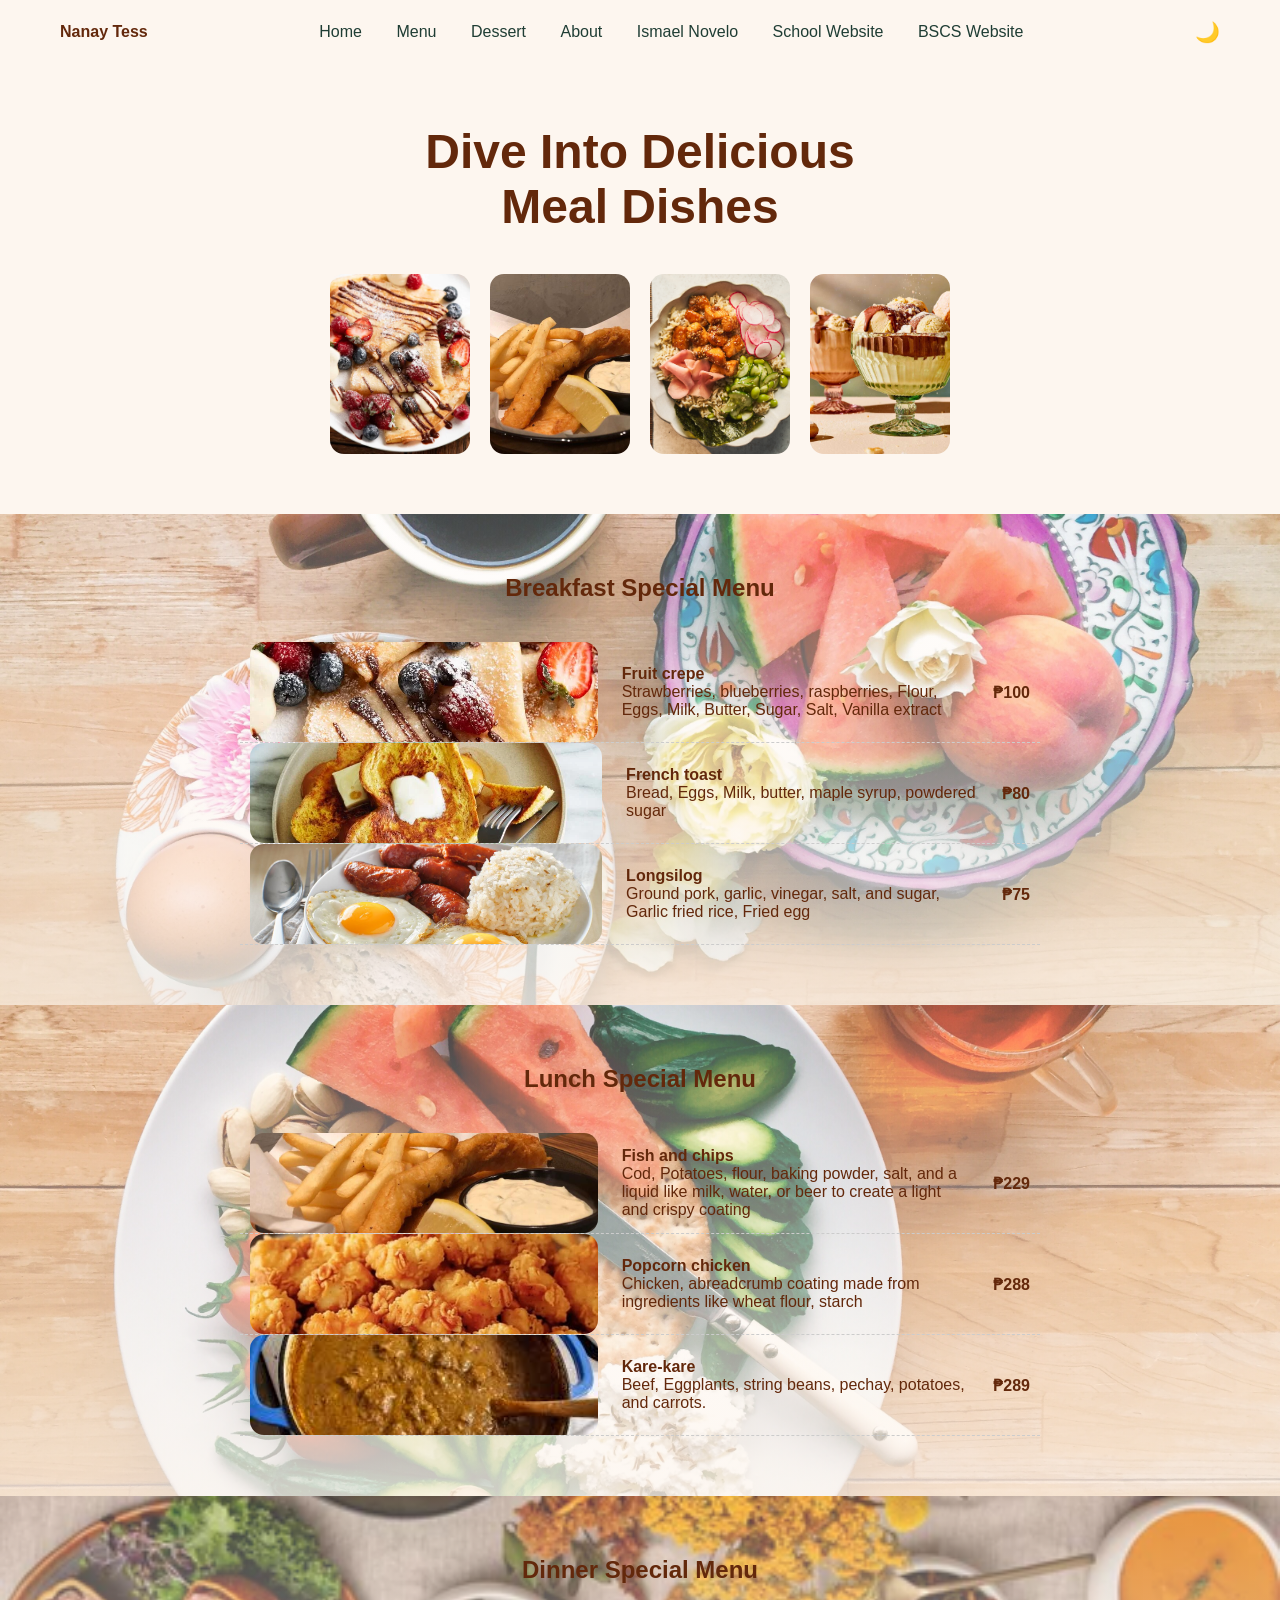
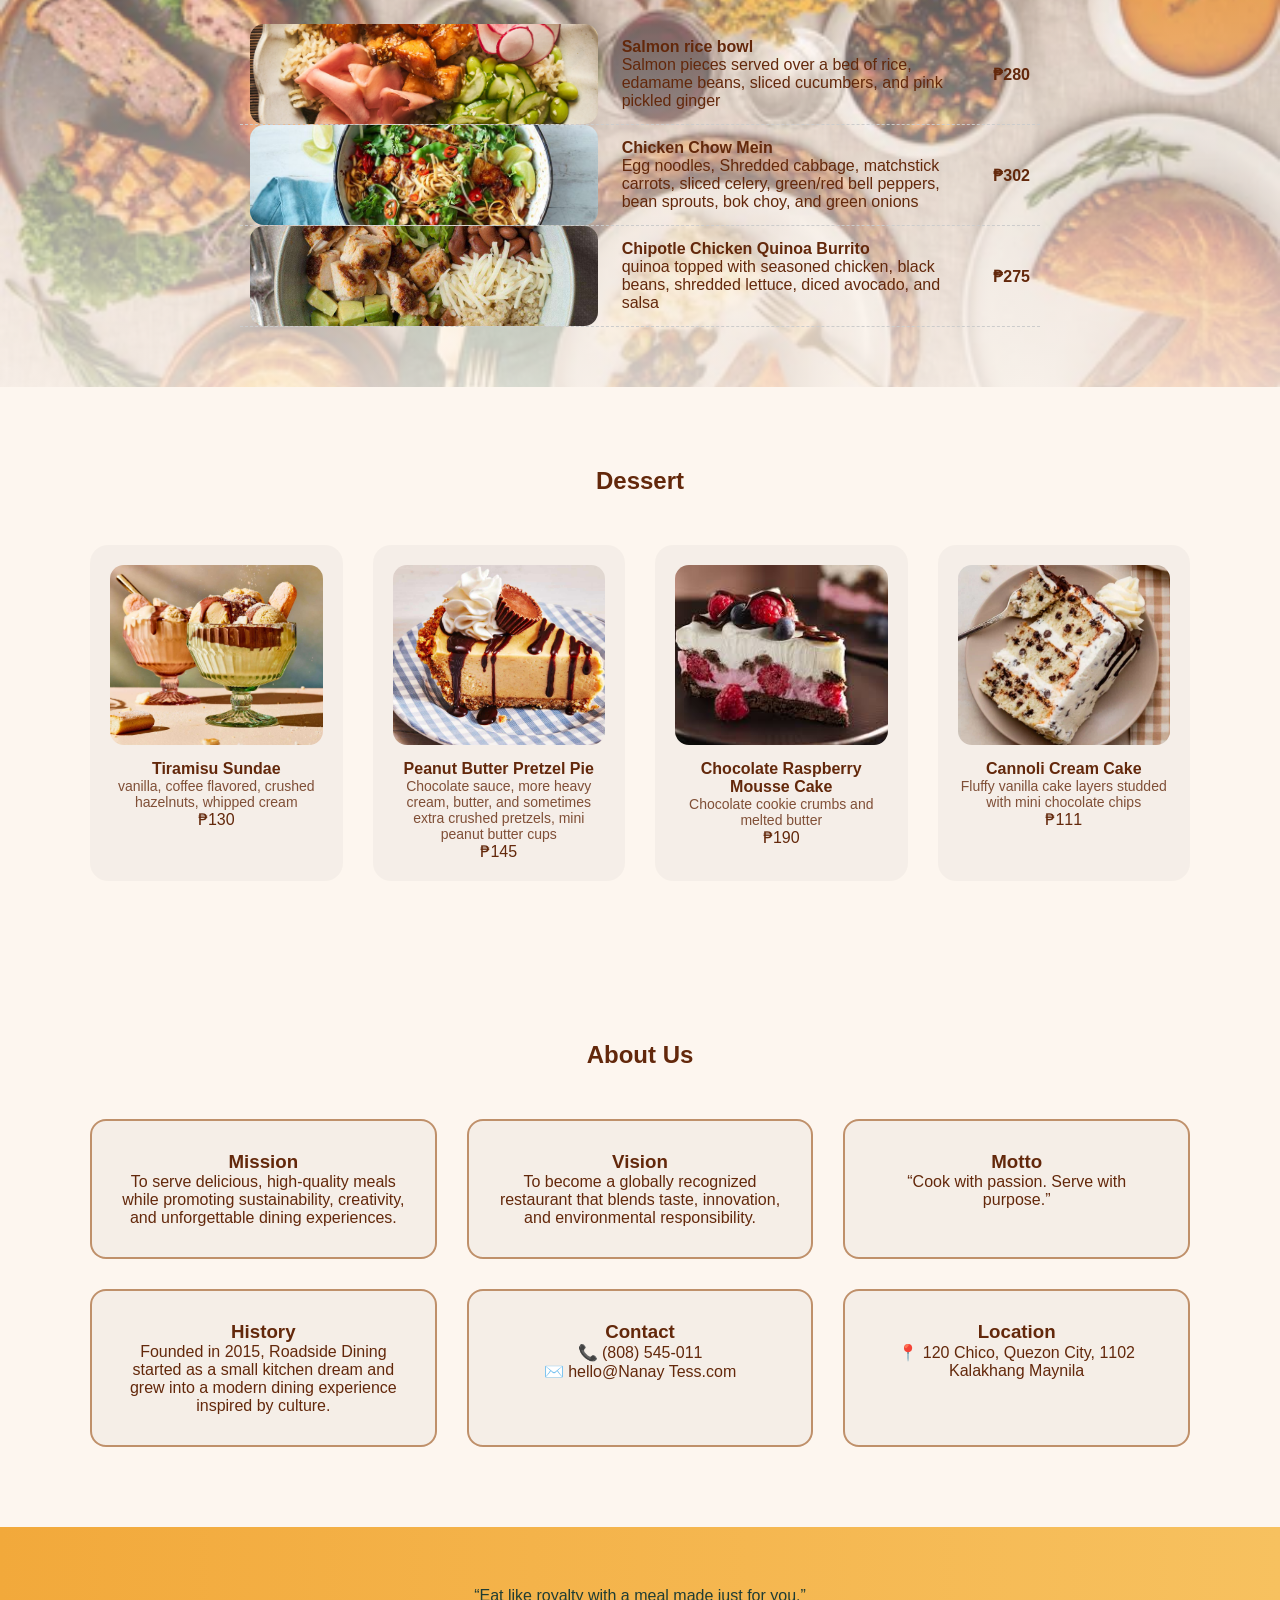
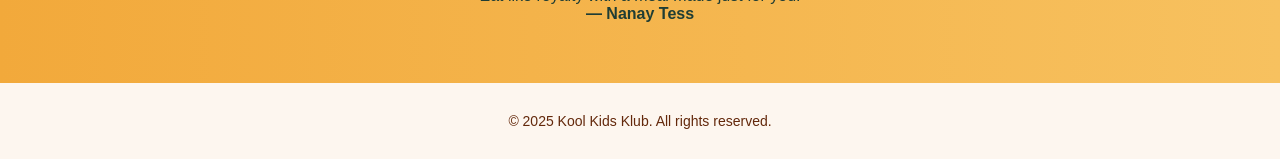
==== company/index3.html @ 1e063c09 "Add files via upload" ====
<!DOCTYPE html>
<html lang="en">
<head>
  <meta charset="UTF-8" />
  <meta name="viewport" content="width=device-width, initial-scale=1.0" />
  <title>Restaurant Website</title>
  <link rel="stylesheet" href="style3.css" />
</head>
<body>

<header class="navbar">
  <div class="logo"><strong>Nanay Tess</strong></div>
  <nav>
    <a href="#home">Home</a>
    <a href="#menu">Menu</a>
    <a href="#dessertBtn">Dessert</a>
    <a href="#aboutBtn">About</a>
    <a href="../personal/index.html" class="folder-link"><label>Ismael Novelo</label></a>
    <a href="../School/index1.html" class="folder-link"><label>School Website</label></a>
    <a href="../bscs/index2.html" class="folder-link"><label>BSCS Website</label></a>
  </nav>
  <!-- Dark Mode Toggle Button -->
  <button id="darkToggle" class="dark-btn">🌙</button>
</header>

<section class="hero" id="home">
  <h1>Dive Into Delicious<br />Meal Dishes</h1>
  <div class="image-row">
    <div class="img-box"><img src="breakfast1.webp" alt="Featured Dish" /></div>
    <div class="img-box"><img src="launch1.jpg" alt="Featured Dish" /></div>
    <div class="img-box"><img src="dinner1.jpg" alt="Featured Dish" /></div>
    <div class="img-box"><img src="dessert1.jpg" alt="Featured Dish" /></div>
  </div>
</section>

<!-- Menu Sections -->
<section class="menu breakfast" id="menu">
  <h2>Breakfast Special Menu</h2>
  <div class="menu-list">
    <div class="menu-item">
      <div class="img-box small"><img src="breakfast1.webp" alt="breakfast1" /></div>
      <div>
        <h4>Fruit crepe</h4>
        <p>Strawberries, blueberries, raspberries, Flour, Eggs, Milk, Butter, Sugar, Salt, Vanilla extract</p>
      </div>
      <span>₱100</span>
    </div>
    <div class="menu-item">
      <div class="img-box small"><img src="breakfast2.webp" alt="breakfast2" /></div>
      <div>
        <h4>French toast</h4>
        <p>Bread, Eggs, Milk, butter, maple syrup, powdered sugar</p>
      </div>
      <span>₱80</span>
    </div>
    <div class="menu-item">
      <div class="img-box small"><img src="breackfast3.jpg" alt="breakfast3" /></div>
      <div>
        <h4>Longsilog</h4>
        <p>Ground pork, garlic, vinegar, salt, and sugar, Garlic fried rice, Fried egg</p>
      </div>
      <span>₱75</span>
    </div>
  </div>
</section>

<section class="menu lunch" id="menu">
  <h2>Lunch Special Menu</h2>
  <div class="menu-list">
    <div class="menu-item">
      <div class="img-box small"><img src="launch1.jpg" alt="launch1" /></div>
      <div>
        <h4>Fish and chips</h4>
        <p>Cod, Potatoes, flour, baking powder, salt, and a liquid like milk, water, or beer to create a light and crispy coating</p>
      </div>
      <span>₱229</span>
    </div>
    <div class="menu-item">
      <div class="img-box small"><img src="launch2.jpg" alt="launch2" /></div>
      <div>
        <h4>Popcorn chicken</h4>
        <p>Chicken, abreadcrumb coating made from ingredients like wheat flour, starch</p>
      </div>
      <span>₱288</span>
    </div>
    <div class="menu-item">
      <div class="img-box small"><img src="launch3.jpg" alt="launch3" /></div>
      <div>
        <h4>Kare-kare</h4>
        <p>Beef, Eggplants, string beans, pechay, potatoes, and carrots.</p>
      </div>
      <span>₱289</span>
    </div>
  </div>
</section>

<section class="menu dinner" id="menu">
  <h2>Dinner Special Menu</h2>
  <div class="menu-list">
    <div class="menu-item">
      <div class="img-box small"><img src="dinner1.jpg" alt="dinner1" /></div>
      <div>
        <h4>Salmon rice bowl</h4>
        <p>Salmon pieces served over a bed of rice, edamame beans, sliced cucumbers, and pink pickled ginger</p>
      </div>
      <span>₱280</span>
    </div>
    <div class="menu-item">
      <div class="img-box small"><img src="dinner2.jpg" alt="dinner2" /></div>
      <div>
        <h4>Chicken Chow Mein</h4>
        <p>Egg noodles, Shredded cabbage, matchstick carrots, sliced celery, green/red bell peppers, bean sprouts, bok choy, and green onions</p>
      </div>
      <span>₱302</span>
    </div>
    <div class="menu-item">
      <div class="img-box small"><img src="dinner3.jpg" alt="dinner3" /></div>
      <div>
        <h4>Chipotle Chicken Quinoa Burrito</h4>
        <p>quinoa topped with seasoned chicken, black beans, shredded lettuce, diced avocado, and salsa</p>
      </div>
      <span>₱275</span>
    </div>
  </div>
</section>

<section class="dessert" id="dessertBtn">
  <h2>Dessert</h2>
  <div class="dessert-grid">
    <div class="dessert-card">
      <div class="dessert-img"><img src="dessert1.jpg" alt="Chocolate Cake" /></div>
      <h4>Tiramisu Sundae</h4>
      <p>vanilla, coffee flavored, crushed hazelnuts, whipped cream</p>
      <span> ₱130</span>
    </div>
    <div class="dessert-card">
      <div class="dessert-img"><img src="dessert2.jpg" alt="Strawberry Crepe" /></div>
      <h4>Peanut Butter Pretzel Pie</h4>
      <p>Chocolate sauce, more heavy cream, butter, and sometimes extra crushed pretzels, mini peanut butter cups</p>
      <span>₱145</span>
    </div>
    <div class="dessert-card">
      <div class="dessert-img"><img src="dessert3.jpg" alt="Cheesecake" /></div>
      <h4>Chocolate Raspberry Mousse Cake</h4>
      <p>Chocolate cookie crumbs and melted butter</p>
      <span>₱190</span>
    </div>
    <div class="dessert-card">
      <div class="dessert-img"><img src="dessert4.webp" alt="Ice Cream" /></div>
      <h4>Cannoli Cream Cake</h4>
      <p>Fluffy vanilla cake layers studded with mini chocolate chips</p>
      <span>₱111</span>
    </div>
  </div>
</section>

<section class="about" id="aboutBtn">
  <h2>About Us</h2>
  <div class="about-grid">
    <div class="about-card">
      <h3>Mission</h3>
      <p>To serve delicious, high-quality meals while promoting sustainability, creativity, and unforgettable dining experiences.</p>
    </div>
    <div class="about-card">
      <h3>Vision</h3>
      <p>To become a globally recognized restaurant that blends taste, innovation, and environmental responsibility.</p>
    </div>
    <div class="about-card">
      <h3>Motto</h3>
      <p>“Cook with passion. Serve with purpose.”</p>
    </div>
    <div class="about-card">
      <h3>History</h3>
      <p>Founded in 2015, Roadside Dining started as a small kitchen dream and grew into a modern dining experience inspired by culture.</p>
    </div>
    <div class="about-card">
      <h3>Contact</h3>
      <p>📞 (808) 545-011<br />✉️ hello@Nanay Tess.com</p>
    </div>
    <div class="about-card">
      <h3>Location</h3>
      <p>📍 120 Chico, Quezon City, 1102 Kalakhang Maynila</p>
    </div>
  </div>
</section>

<section class="testimonial">
  <p>“Eat like royalty with a meal made just for you.”</p>
  <strong>— Nanay Tess</strong>
</section>

<footer class="footer">
  <p>© 2025 Kool Kids Klub. All rights reserved.</p>
</footer>

<script src="script3.js"></script>
</body>
</html>
---- company/style3.css ----
* {
  margin: 0;
  padding: 0;
  box-sizing: border-box;
  font-family: Arial, sans-serif;
}

body {
  background: #fdf6ef;
  color: #63280b;
}

.navbar {
  display: flex;
  justify-content: space-between;
  align-items: center;
  padding: 20px 60px;
}

.navbar nav a {
  margin: 0 15px;
  text-decoration: none;
  color: #1f3d34;
}

.phone {
  border: 1px solid #1f3d34;
  background: none;
  padding: 8px 16px;
  border-radius: 20px;
}

.hero {
  text-align: center;
  padding: 60px;
}

.hero h1 {
  font-size: 48px;
  margin-bottom: 40px;
}

.image-row {
  display: flex;
  gap: 20px;
  justify-content: center;
}

.img-box {
  width: 140px;
  height: 180px;
  background: black url("image.jpg") center/cover no-repeat;
  border-radius: 14px;
}

.img-box.small {
  width: 100px;
  height: 100px;
}

.menu {
  padding: 60px;
}

.menu h2 {
  text-align: center;
  margin-bottom: 40px;
}

.menu-list {
  max-width: 800px;
  margin: auto;
}

.menu-item {
  display: flex;
  align-items: center;
  gap: 20px;
  padding: 16px 0;
  border-bottom: 1px dashed #ccc;
}

.menu-item span {
  margin-left: auto;
  font-weight: bold;
}

.cta {
  display: block;
  margin: 40px auto 0;
  padding: 12px 24px;
  border-radius: 25px;
  border: none;
  background: #1f7a64;
  color: white;
  cursor: pointer;
}

.culture {
  padding: 60px;
  text-align: center;
}

.testimonial {
  background: linear-gradient(to right, #f2a93b, #f7c15f);
  padding: 60px;
  text-align: center;
  color: #1f3d34;
}

.footer {
  padding: 30px;
  text-align: center;
  font-size: 14px;
}
/* ===== Scroll Animation ===== */
.hidden {
  opacity: 0;
  transform: translateY(60px);
  transition: all 0.8s ease;
}

.show {
  opacity: 1;
  transform: translateY(0);
}

/* ===== Image Hover ===== */
.img-box {
  transition: transform 0.4s ease, box-shadow 0.4s ease;
}

.img-box:hover {
  transform: translateY(-10px) scale(1.05);
  box-shadow: 0 20px 40px rgba(0,0,0,0.4);
}

/* ===== Menu Item Hover ===== */
.menu-item {
  transition: background 0.3s ease, transform 0.3s ease;
}

.menu-item:hover {
  background: rgba(0,0,0,0.05);
  transform: translateX(6px);
}

/* ===== Button Hover ===== */
.cta {
  transition: background 0.3s ease, transform 0.3s ease;
}

.cta:hover {
  background: #145c4a;
  transform: scale(1.05);
}
/* Dark toggle button base styling */
.dark-btn {
  border: none;
  background: none;
  font-size: 20px;
  cursor: pointer;
  outline: none;
}

/* Styles applied when the 'dark' class is on the body */
body.dark {
  background: #0f172a;
  color: #e5e7eb;
}

.dark .navbar,
.dark .menu,
.dark .culture {
  background: #020617;
}

.dark a {
  color: #e5e7eb;
}

.dark .menu-item {
  border-color: #334155;
}

.dark .testimonial {
  background: linear-gradient(to right, #1e293b, #020617);
  color: #e5e7eb;
}

.dark .img-box {
  box-shadow: none;
}

/* ===== ABOUT SECTION ===== */

.about {
  padding: 80px 60px;
  text-align: center;
}

.about h2 {
  margin-bottom: 50px;
}

.about-grid {
  display: grid;
  grid-template-columns: repeat(auto-fit, minmax(260px, 1fr));
  gap: 30px;
  max-width: 1100px;
  margin: auto;
}

.about-card {
  padding: 30px;
  border-radius: 16px;
  background: rgba(0,0,0,0.03);
  transition: transform 0.4s ease, box-shadow 0.4s ease;
  border: 2px solid rgba(146, 66, 1, 0.54);
}

.about-card:hover {
  transform: translateY(-10px);
  box-shadow: 0 20px 40px rgba(0,0,0,0.15);
}

/* ===== NEON MODE SUPPORT ===== */
.dark .about-card {
  background: rgba(0,0,0,0.4);
  border: 1px solid var(--neon-blue);
  box-shadow: 0 0 20px rgba(0,247,255,0.2);
}

.dark .about-card h3 {
  color: var(--neon-pink);
  text-shadow: 0 0 10px var(--neon-pink);
}
/* ===== FORCE WHITE NAV TEXT IN DARK MODE ===== */
.dark .navbar nav a {
  color: #ffffff;
  text-shadow: 0 0 8px rgba(255,255,255,0.8);
}

.dark .navbar nav a:hover {
  color: #ffffff;
  text-shadow:
    0 0 10px #ffffff,
    0 0 20px var(--neon-blue);
}

/* Active link (clicked) */
.dark .navbar nav a.active {
  color: #ffffff;
  text-shadow:
    0 0 12px #ffffff,
    0 0 25px var(--neon-pink);
}
.menu .menu-item {
  max-width: 800px;
  margin: 0 auto;
  padding: 0 10px;
}
.menu-item {
  margin-bottom: 20px;
}
/* ===== MENU BACKGROUND IMAGE SLOT ===== */
.menu {
  position: relative;
  background:
    linear-gradient(
      rgba(253, 246, 239, 0.255),
      rgba(253, 246, 239, 0.823)
    ),
    url("background1.webp") center / cover no-repeat;
}
.dark .menu {
  background:
    linear-gradient(
      rgba(0,0,0,0.85),
      rgba(0,0,0,0.85)
    ),
    url("background2.webp") center / cover no-repeat;
}
.img-box {
  overflow: hidden;
}

.img-box img {
  width: 100%;
  height: 100%;
  object-fit: cover;
  display: block;
}
/* ===== DESSERT SECTION ===== */

.dessert {
  padding: 80px 60px;
  text-align: center;
}

.dessert h2 {
  margin-bottom: 50px;
}

/* Grid */
.dessert-grid {
  display: grid;
  grid-template-columns: repeat(auto-fit, minmax(220px, 1fr));
  gap: 30px;
  max-width: 1100px;
  margin: auto;
}

/* Card */
.dessert-card {
  background: rgba(0,0,0,0.03);
  padding: 20px;
  border-radius: 18px;
  transition: transform 0.4s ease, box-shadow 0.4s ease;
}

.dessert-card:hover {
  transform: translateY(-12px) scale(1.03);
  box-shadow: 0 25px 50px rgba(0,0,0,0.25);
}

/* Image */
.dessert-img {
  width: 100%;
  height: 180px;
  overflow: hidden;
  border-radius: 14px;
  margin-bottom: 15px;
}

.dessert-img img {
  width: 100%;
  height: 100%;
  object-fit: cover;
  transition: transform 0.5s ease;
}

/* Image zoom on hover */
.dessert-card:hover img {
  transform: scale(1.1);
}

/* Text */
.dessert-card h4 {
  margin-top: 10px;
}

.dessert-card p {
  font-size: 14px;
  opacity: 0.8;
}

/* ===== NEON DARK MODE ===== */
.dark .dessert-card {
  background: rgba(0,0,0,0.4);
  border: 1px solid var(--neon-pink);
  box-shadow: 0 0 20px rgba(255,43,220,0.25);
}

.dark .dessert-card h4 {
  color: var(--neon-green);
  text-shadow: 0 0 10px var(--neon-green);
}

.dark .dessert-card p {
  color: #e5e7eb;
}
/* Breakfast background */
.menu.breakfast {
  background:
    linear-gradient(
      rgba(253, 246, 239, 0.25),
      rgba(253, 246, 239, 0.82)
    ),
    url("background1.webp") center / cover no-repeat;
}

/* Lunch background */
.menu.lunch {
  background:
    linear-gradient(
      rgba(253, 246, 239, 0.25),
      rgba(253, 246, 239, 0.82)
    ),
    url("background3.jpg") center / cover no-repeat;
}

/* Dinner background */
.menu.dinner {
  background:
    linear-gradient(
      rgba(253, 246, 239, 0.25),
      rgba(253, 246, 239, 0.82)
    ),
    url("background5.webp") center / cover no-repeat;
} 
.dark .menu.breakfast {
  background:
    linear-gradient(
      rgba(0, 0, 0, 0.75),
      rgba(0, 0, 0, 0.85)
    ),
    url("background2.webp") center / cover no-repeat;
}

.dark .menu.lunch {
  background:
    linear-gradient(
      rgba(0, 0, 0, 0.75),
      rgba(0, 0, 0, 0.85)
    ),
    url("background4.jpeg") center / cover no-repeat;
}

.dark .menu.dinner {
  background:
    linear-gradient(
      rgba(0, 0, 0, 0.75),
      rgba(0, 0, 0, 0.85)
    ),
    url("background6.webp") center / cover no-repeat;
}
.menu-item {
  display: flex;
  align-items: center;
  gap: 24px;
}
.menu-item .img-box.small {
  flex-shrink: 0;   /* ⬅️ IMPORTANT: prevents shrinking/pushing */
}
.menu-item > div {
  flex: 1;          /* text takes remaining space */
}
.menu-item span {
  white-space: nowrap;
}
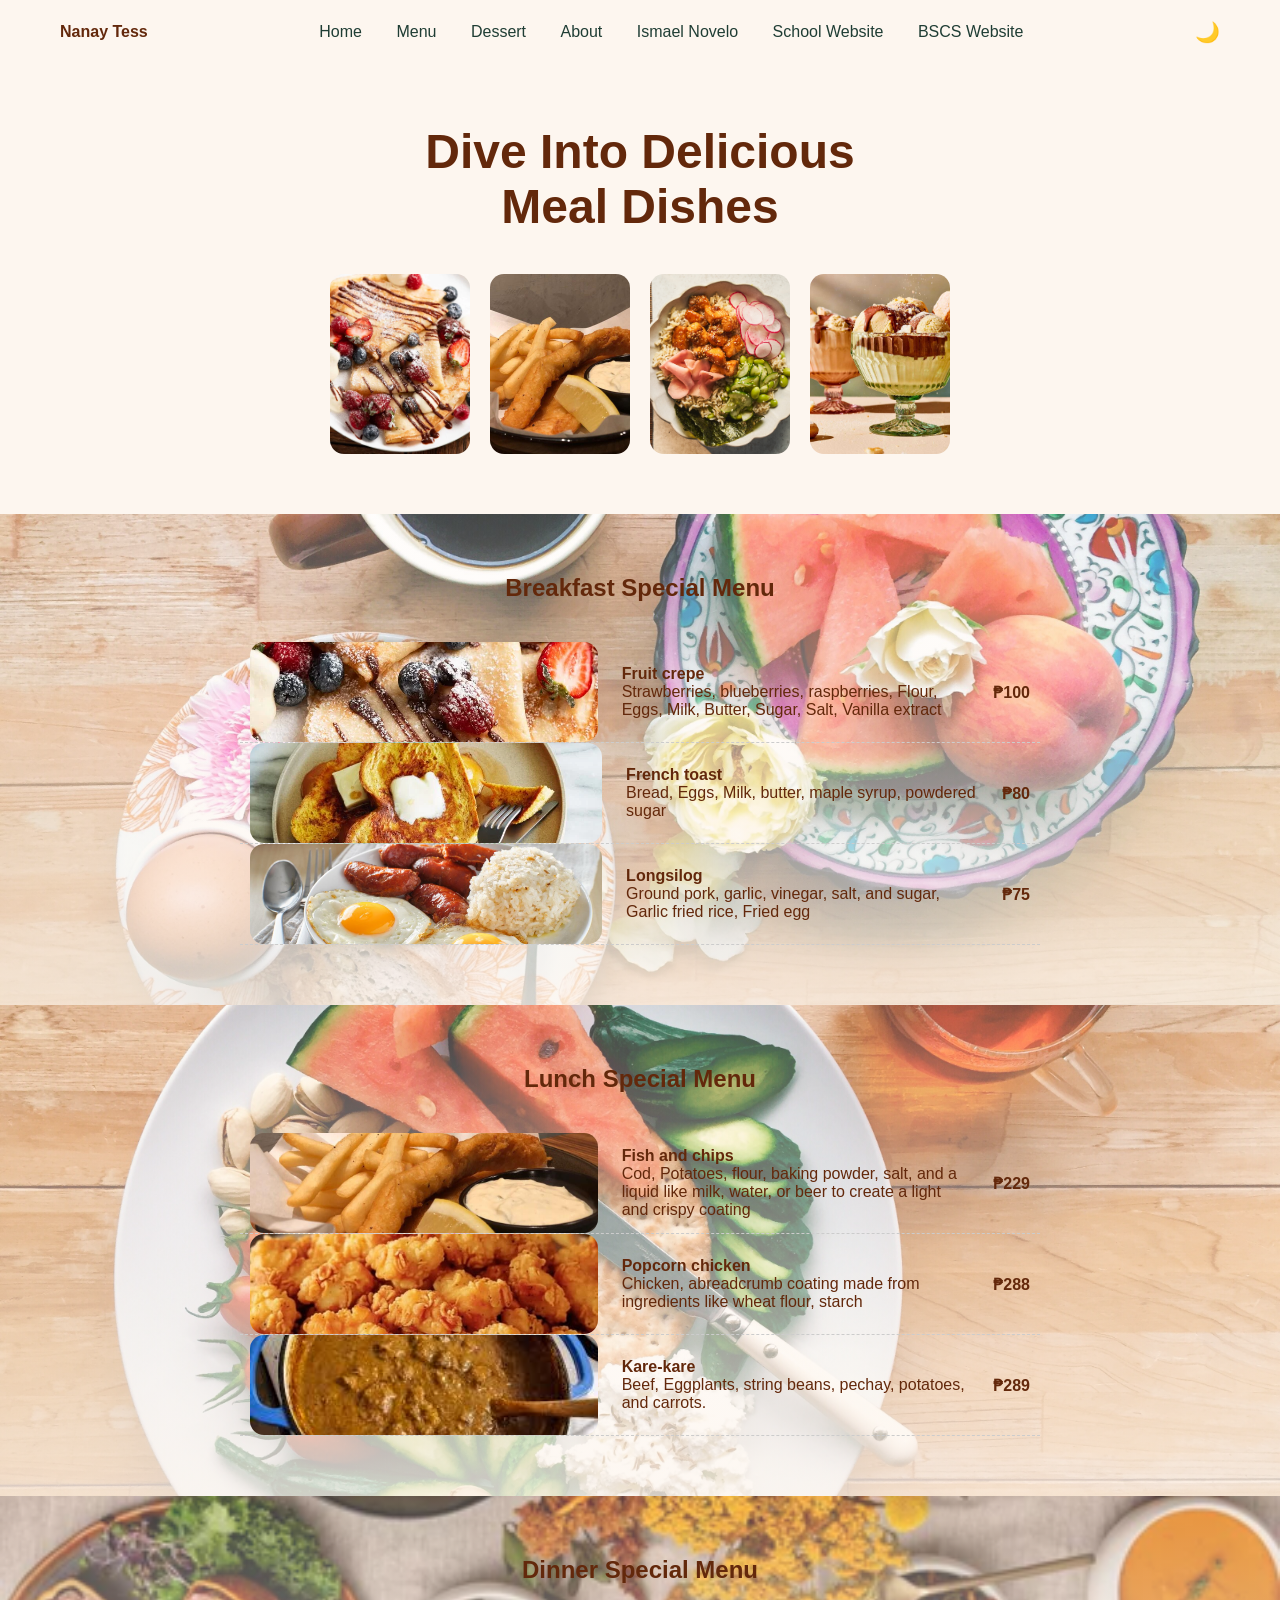
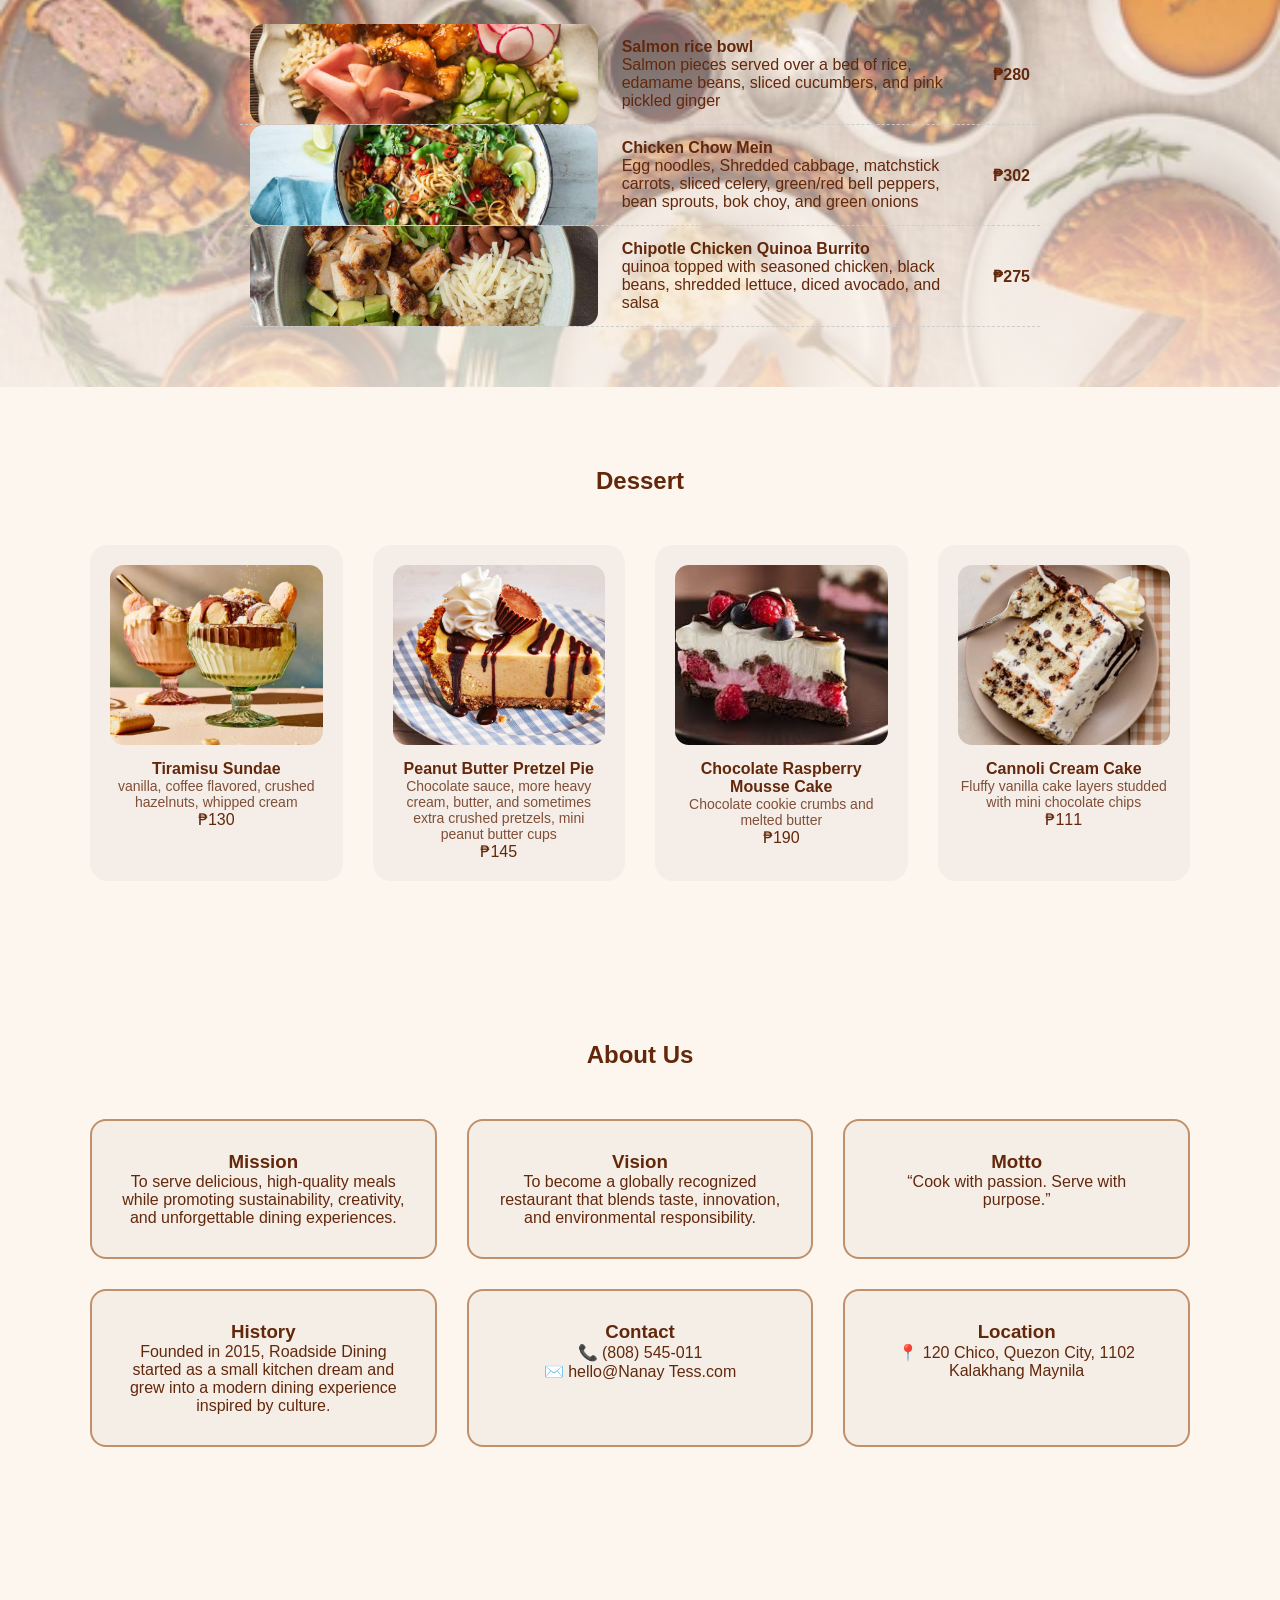
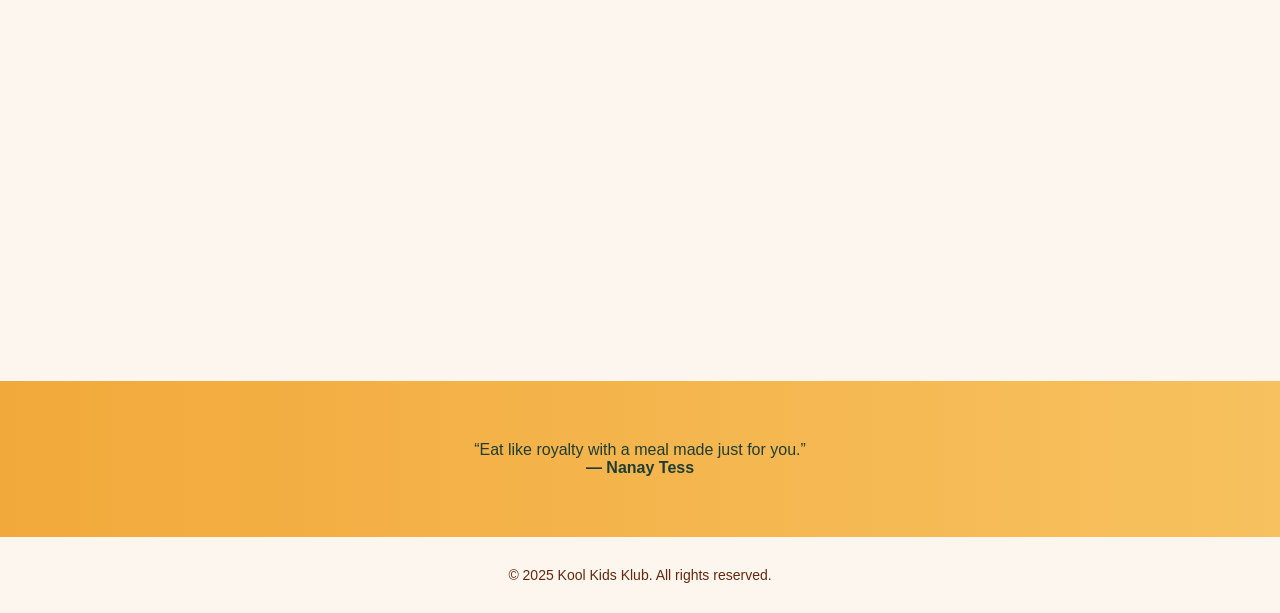
==== commit 109a9887: "Fix HTML structure and update content" ====
--- a/company/index3.html
+++ b/company/index3.html
@@ -177,10 +177,13 @@
       <h3>Contact</h3>
       <p>📞 (808) 545-011<br />✉️ hello@Nanay Tess.com</p>
     </div>
-    <div class="about-card">
+    <div class="about-card" href="https://maps.app.goo.gl/QPb49pZXCd7NJxXX8" action="_blank">
       <h3>Location</h3>
       <p>📍 120 Chico, Quezon City, 1102 Kalakhang Maynila</p>
     </div>
+  </div>
+  <div>
+    <iframe src="https://www.google.com/maps/embed?pb=!1m18!1m12!1m3!1d3860.3908040258857!2d121.059041774539!3d14.633743785856513!2m3!1f0!2f0!3f0!3m2!1i1024!2i768!4f13.1!3m3!1m2!1s0x3397b799679b1c27%3A0x479d42f8d88eb206!2s120%20Chico%2C%20Quezon%20City%2C%201102%20Kalakhang%20Maynila!5e0!3m2!1sen!2sph!4v1776058254336!5m2!1sen!2sph" width="600" height="450" style="border:0;" allowfullscreen="" loading="lazy" referrerpolicy="no-referrer-when-downgrade"></iframe>
   </div>
 </section>
 
@@ -195,4 +198,4 @@
 
 <script src="script3.js"></script>
 </body>
-</html>+</html>
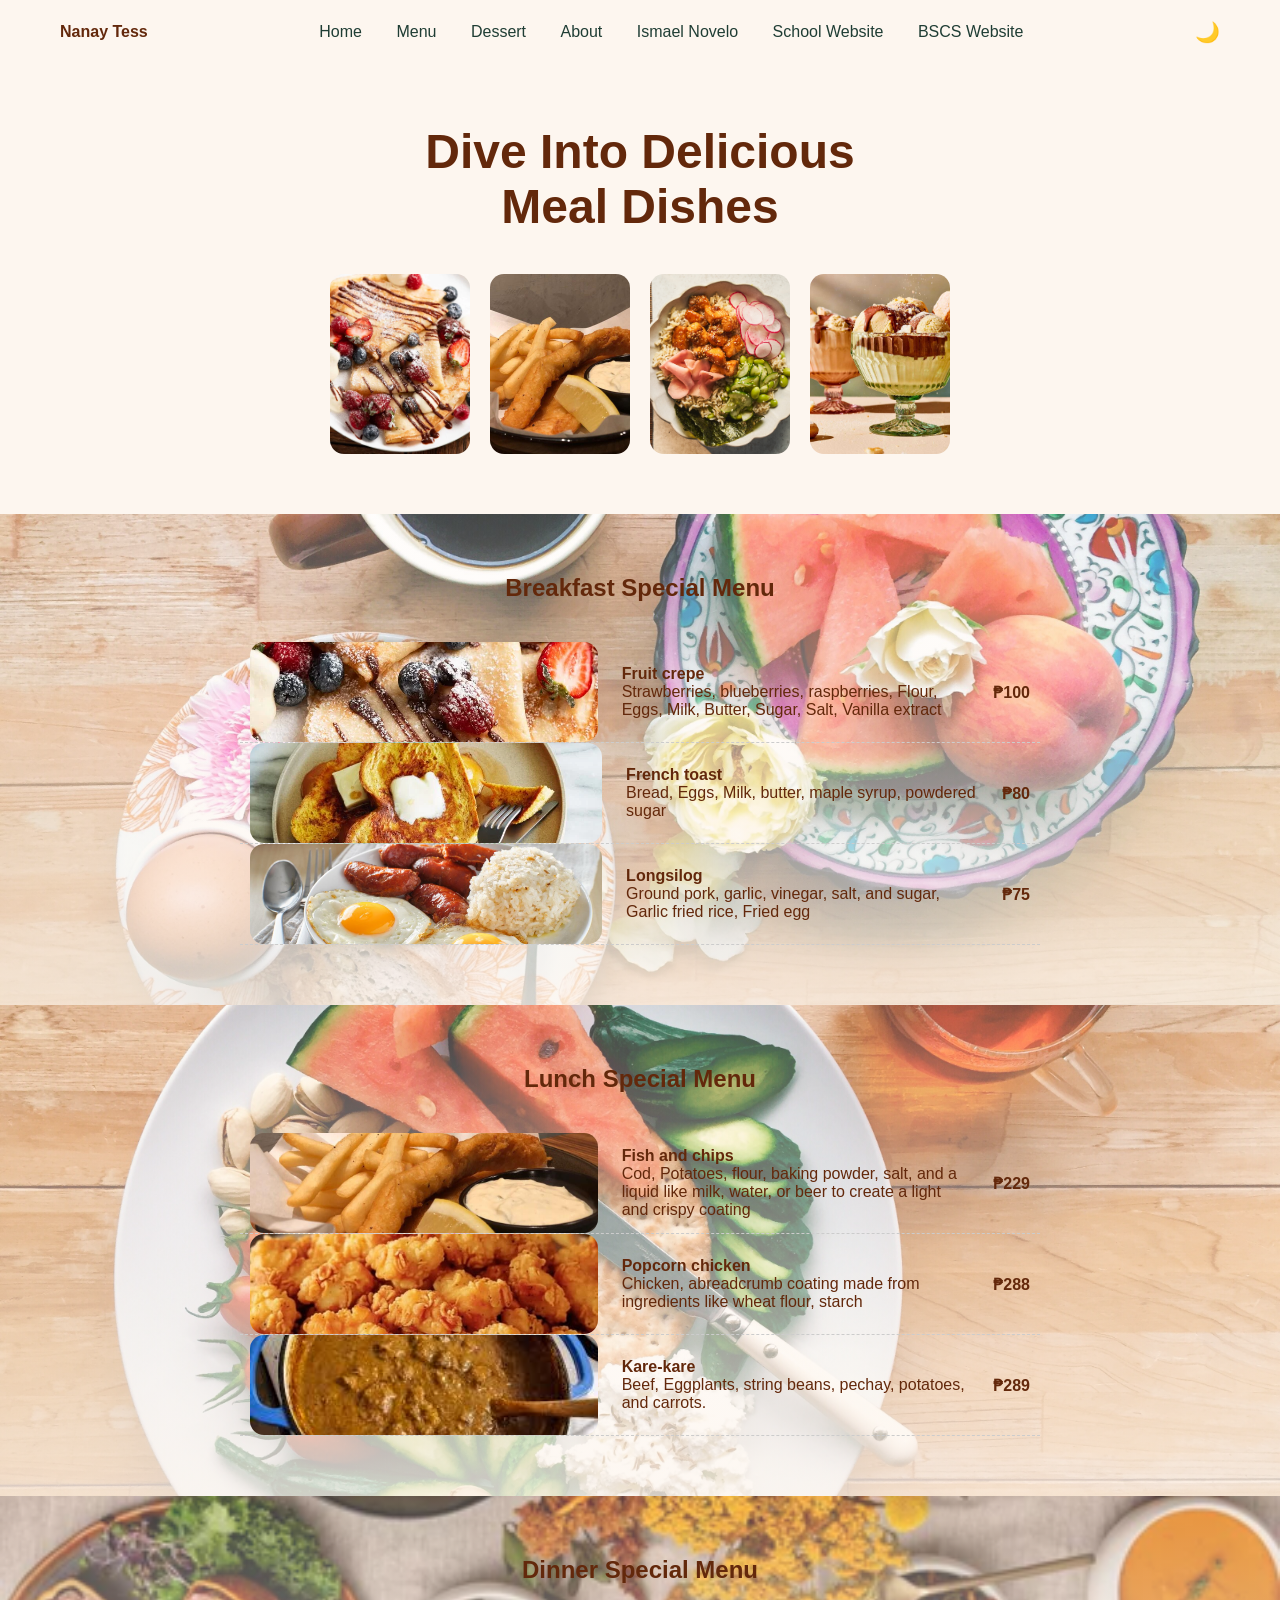
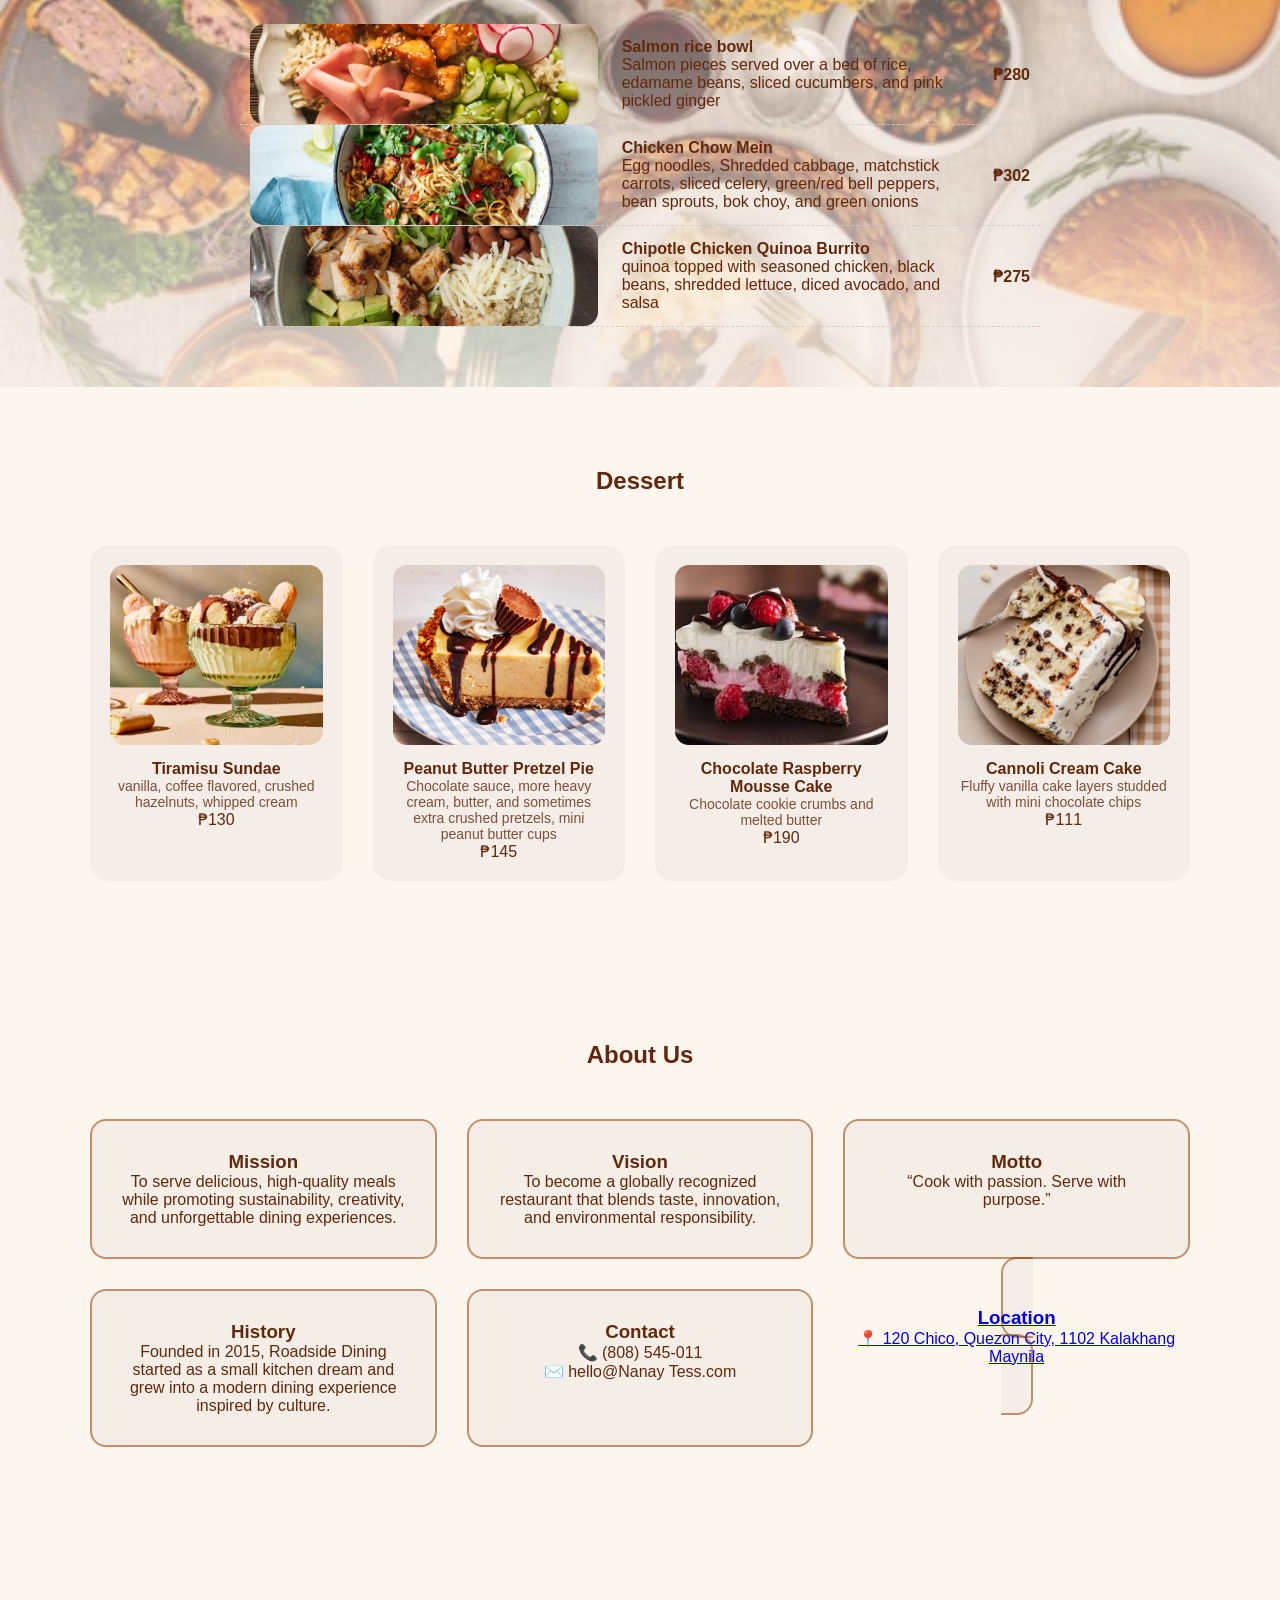
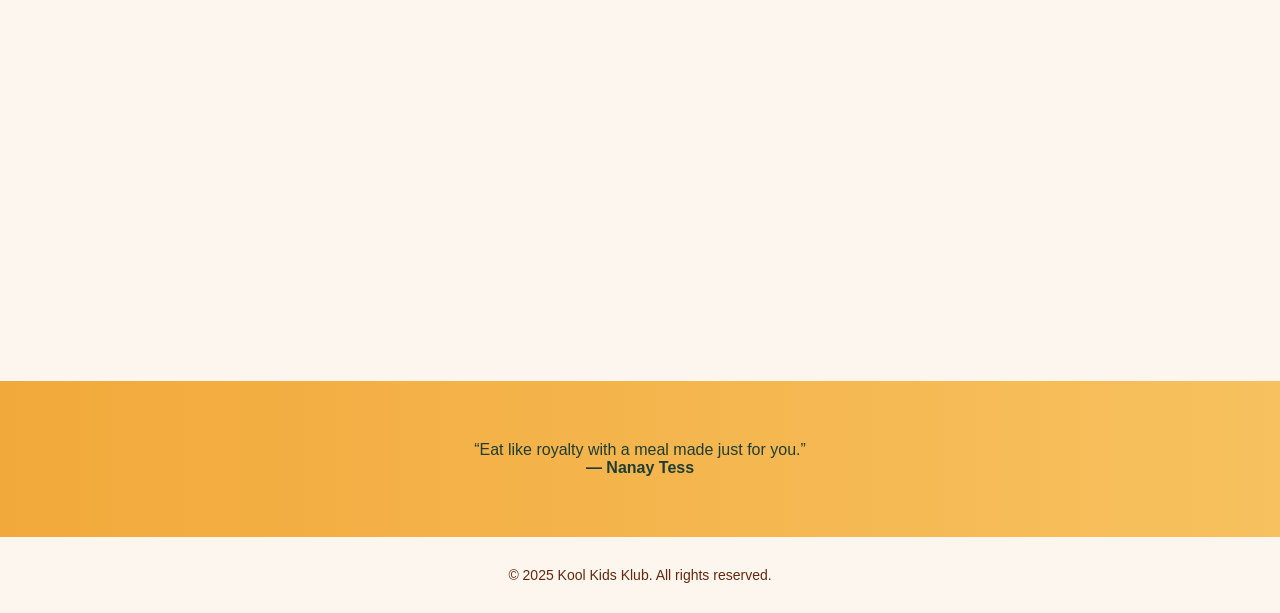
==== commit 59ce2be1: "Fix HTML formatting and structure" ====
--- a/company/index3.html
+++ b/company/index3.html
@@ -177,9 +177,11 @@
       <h3>Contact</h3>
       <p>📞 (808) 545-011<br />✉️ hello@Nanay Tess.com</p>
     </div>
-    <div class="about-card" href="https://maps.app.goo.gl/QPb49pZXCd7NJxXX8" action="_blank">
-      <h3>Location</h3>
-      <p>📍 120 Chico, Quezon City, 1102 Kalakhang Maynila</p>
+    <div >
+      <a class="about-card" href="https://maps.app.goo.gl/QPb49pZXCd7NJxXX8" action="_blank">
+        <h3>Location</h3>
+        <p>📍 120 Chico, Quezon City, 1102 Kalakhang Maynila</p>
+      </a>
     </div>
   </div>
   <div>
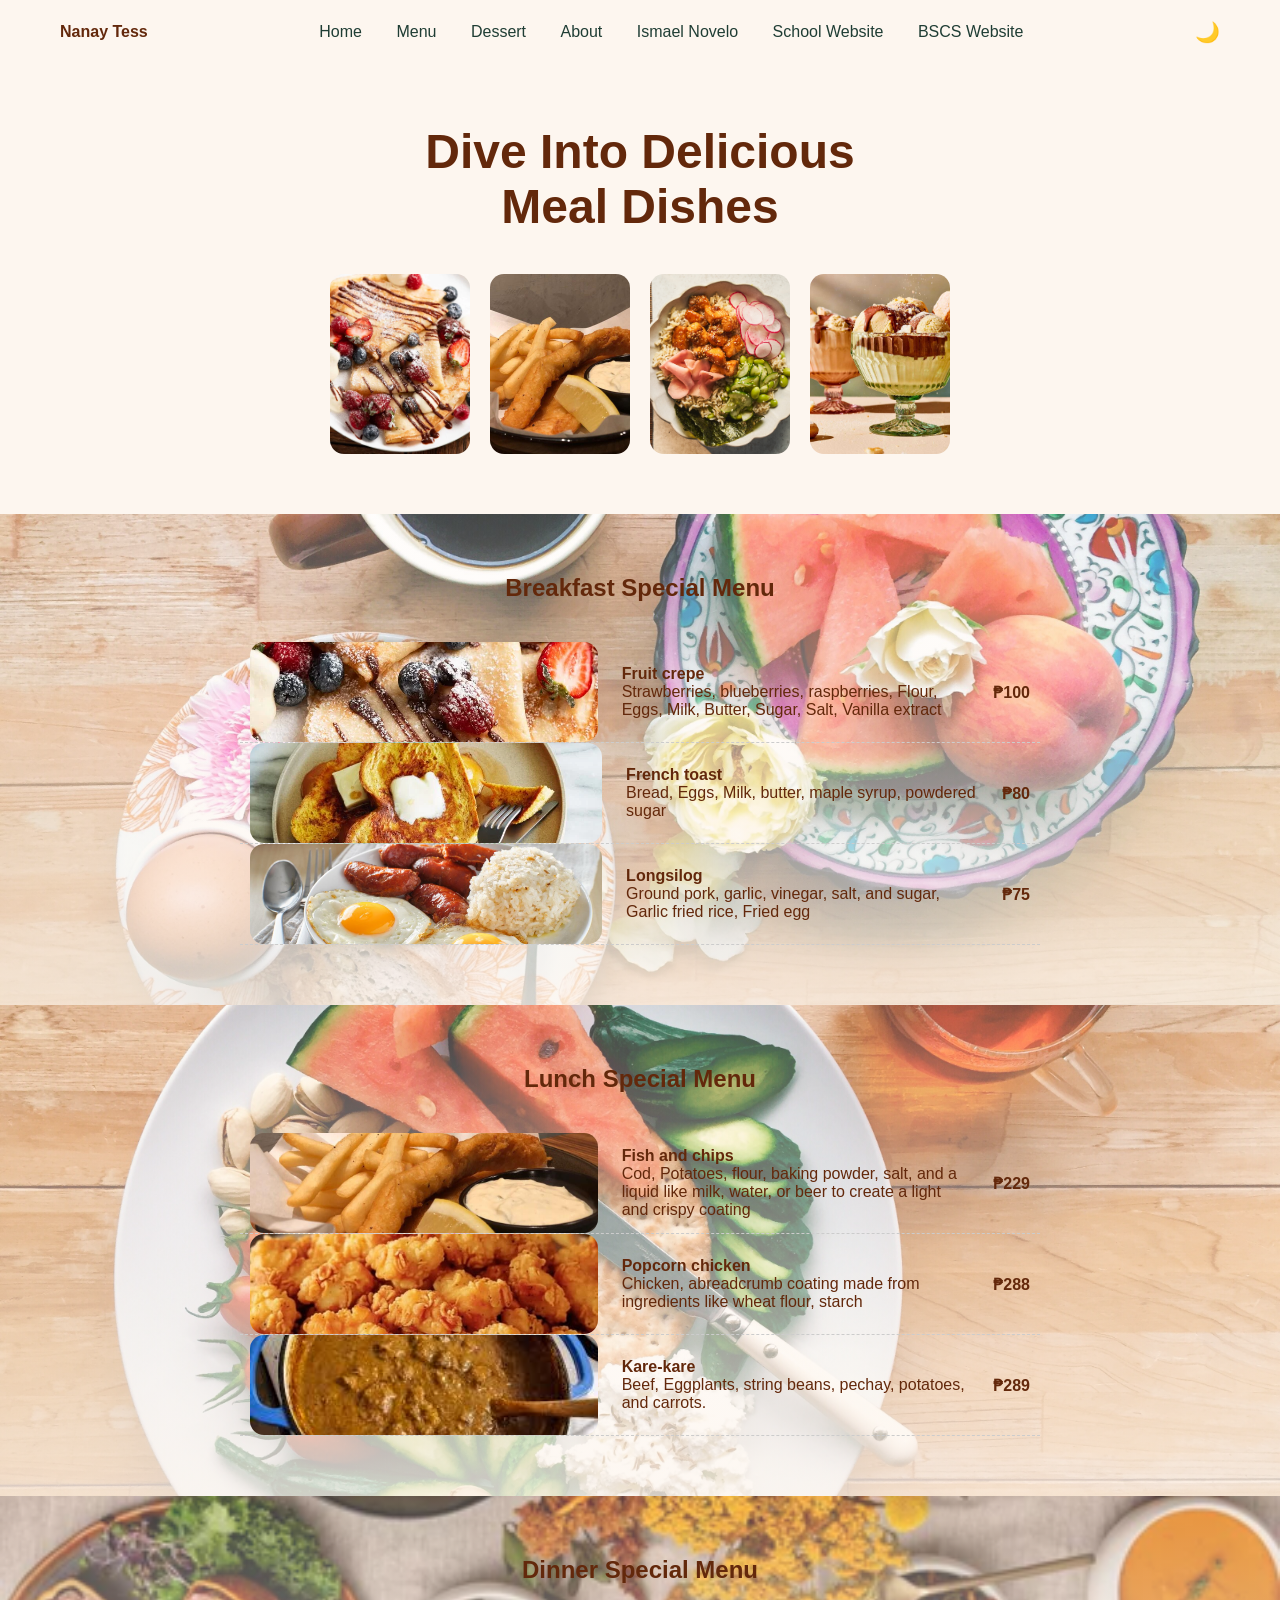
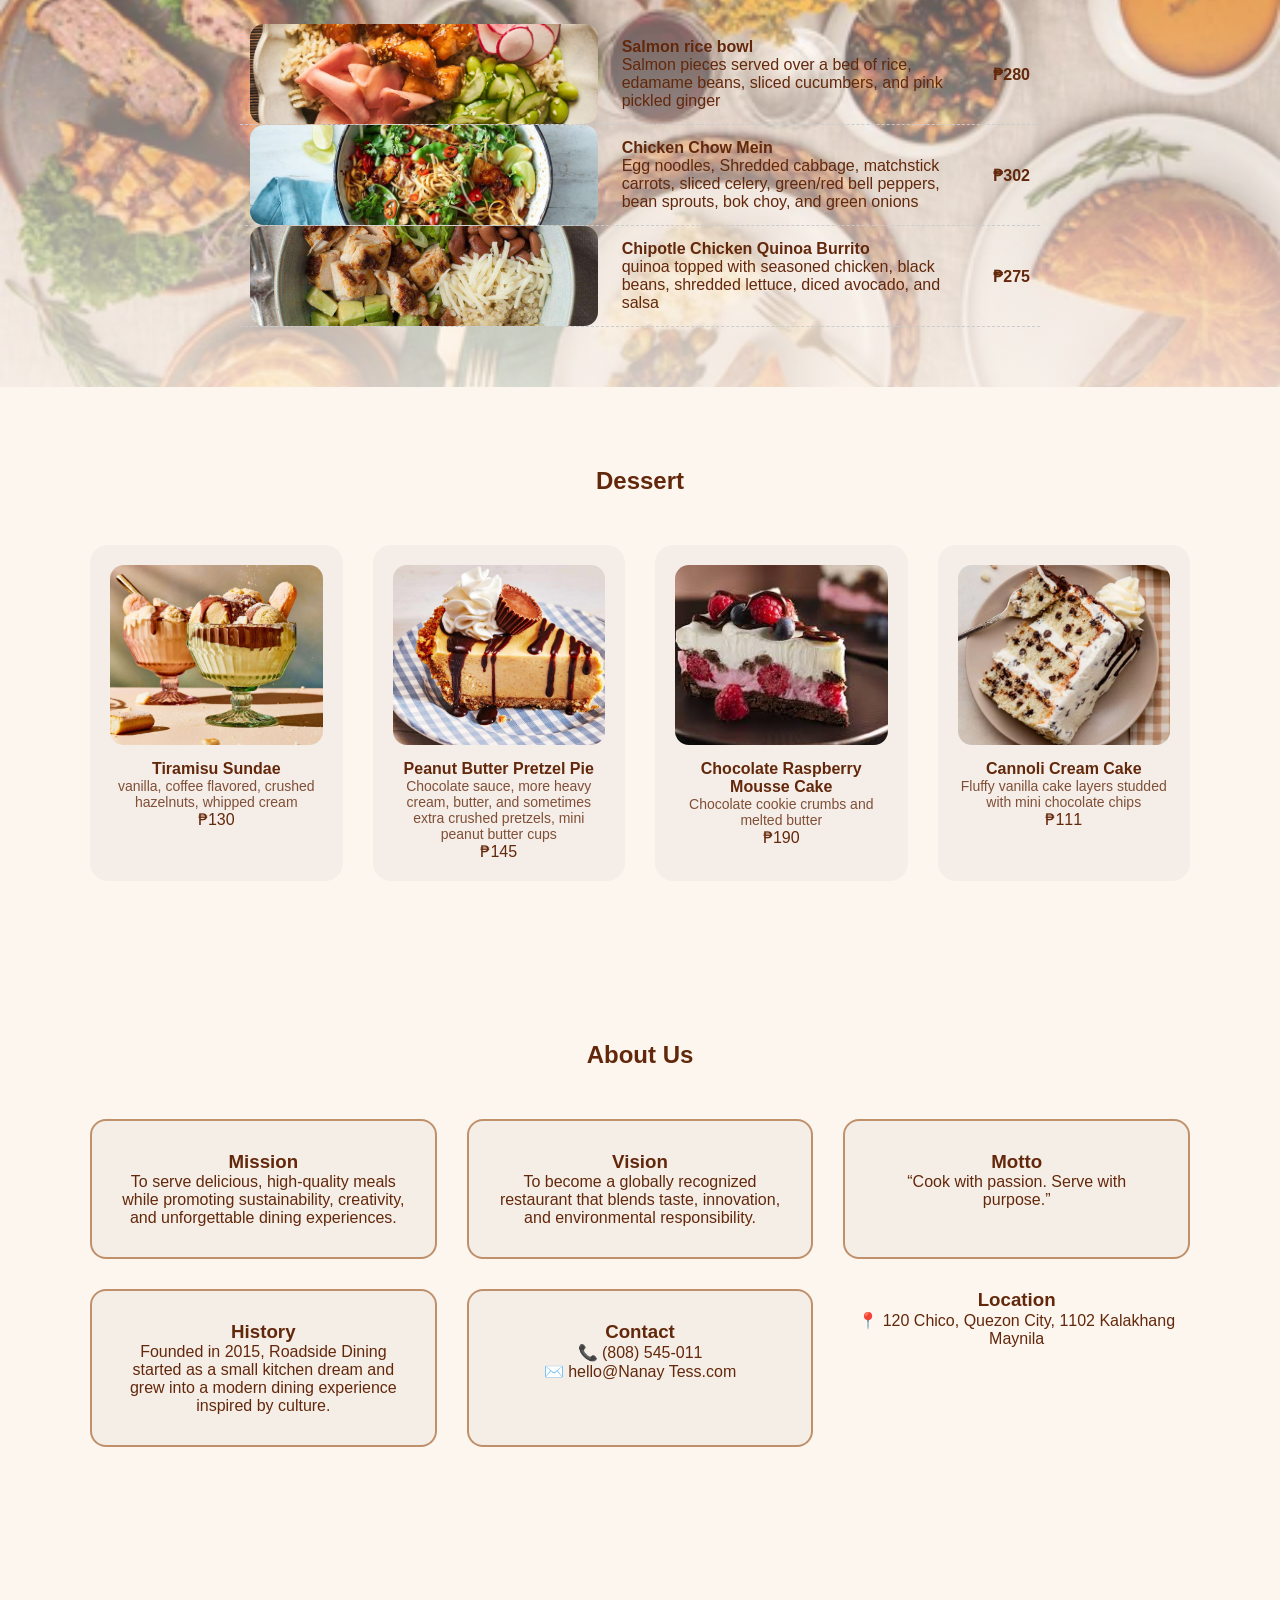
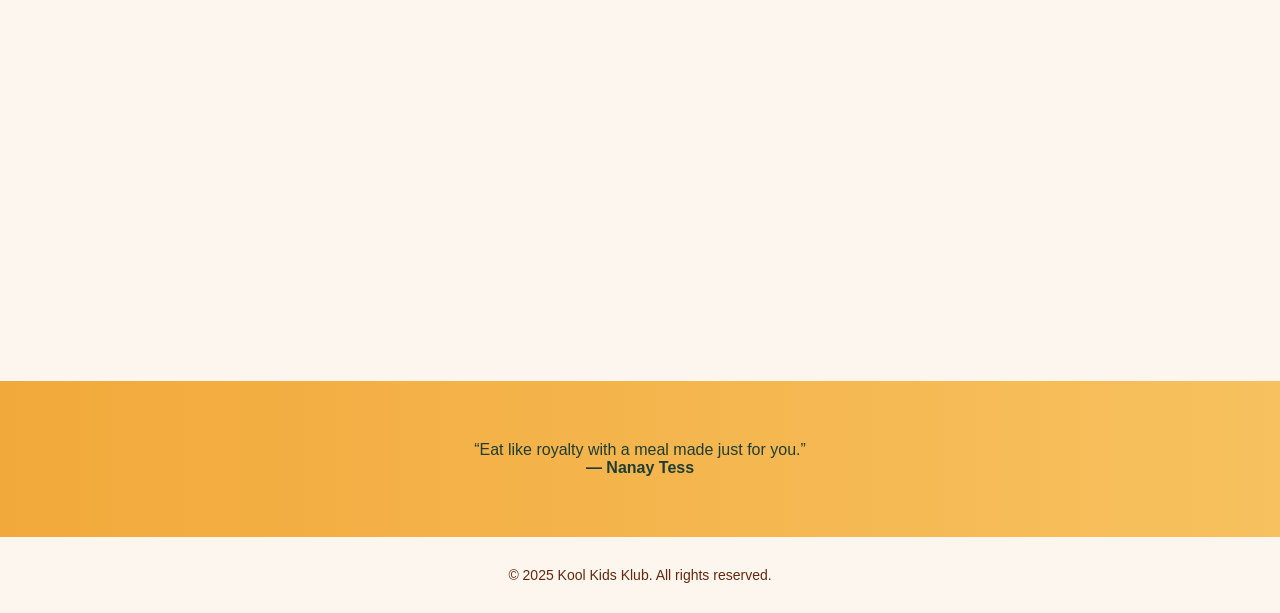
==== commit c8bbfd72: "Removed link" ====
--- a/company/index3.html
+++ b/company/index3.html
@@ -177,11 +177,9 @@
       <h3>Contact</h3>
       <p>📞 (808) 545-011<br />✉️ hello@Nanay Tess.com</p>
     </div>
-    <div >
-      <a class="about-card" href="https://maps.app.goo.gl/QPb49pZXCd7NJxXX8" action="_blank">
-        <h3>Location</h3>
-        <p>📍 120 Chico, Quezon City, 1102 Kalakhang Maynila</p>
-      </a>
+    <div>
+      <h3>Location</h3>
+      <p>📍 120 Chico, Quezon City, 1102 Kalakhang Maynila</p>
     </div>
   </div>
   <div>
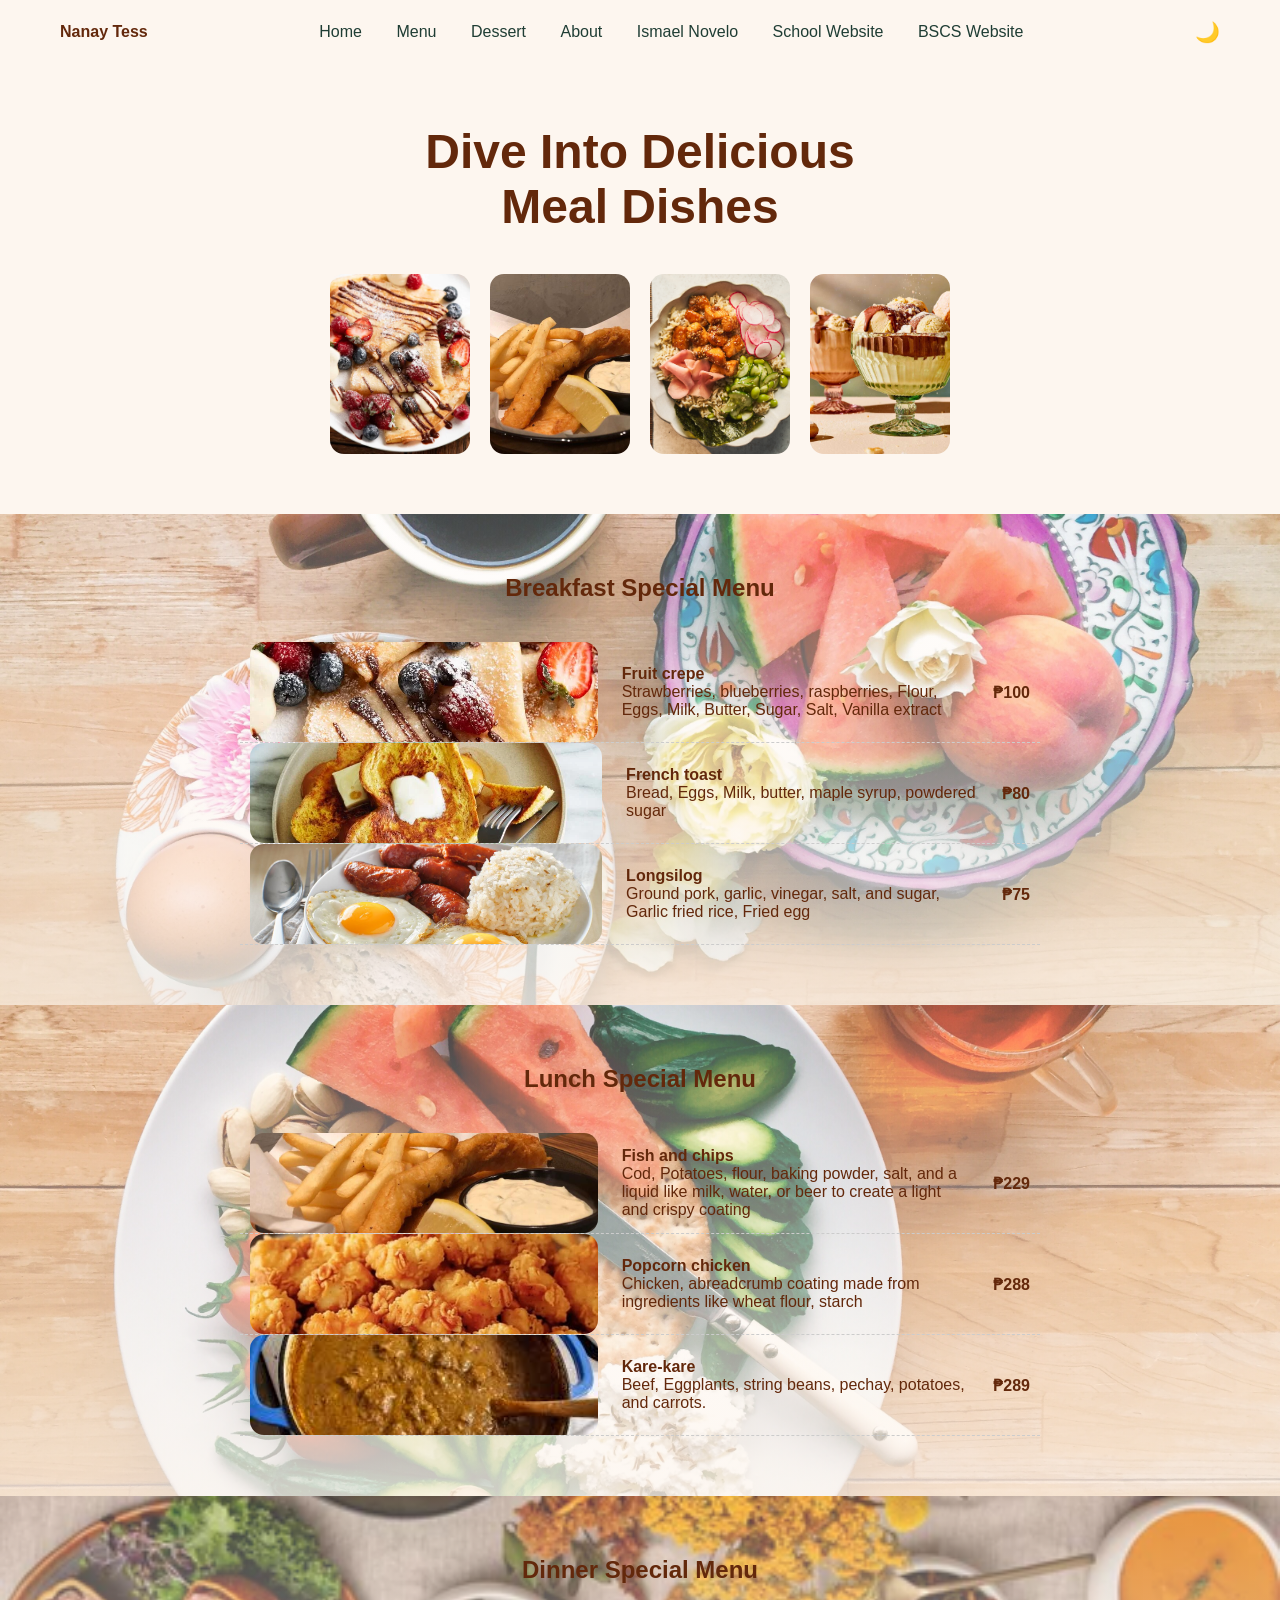
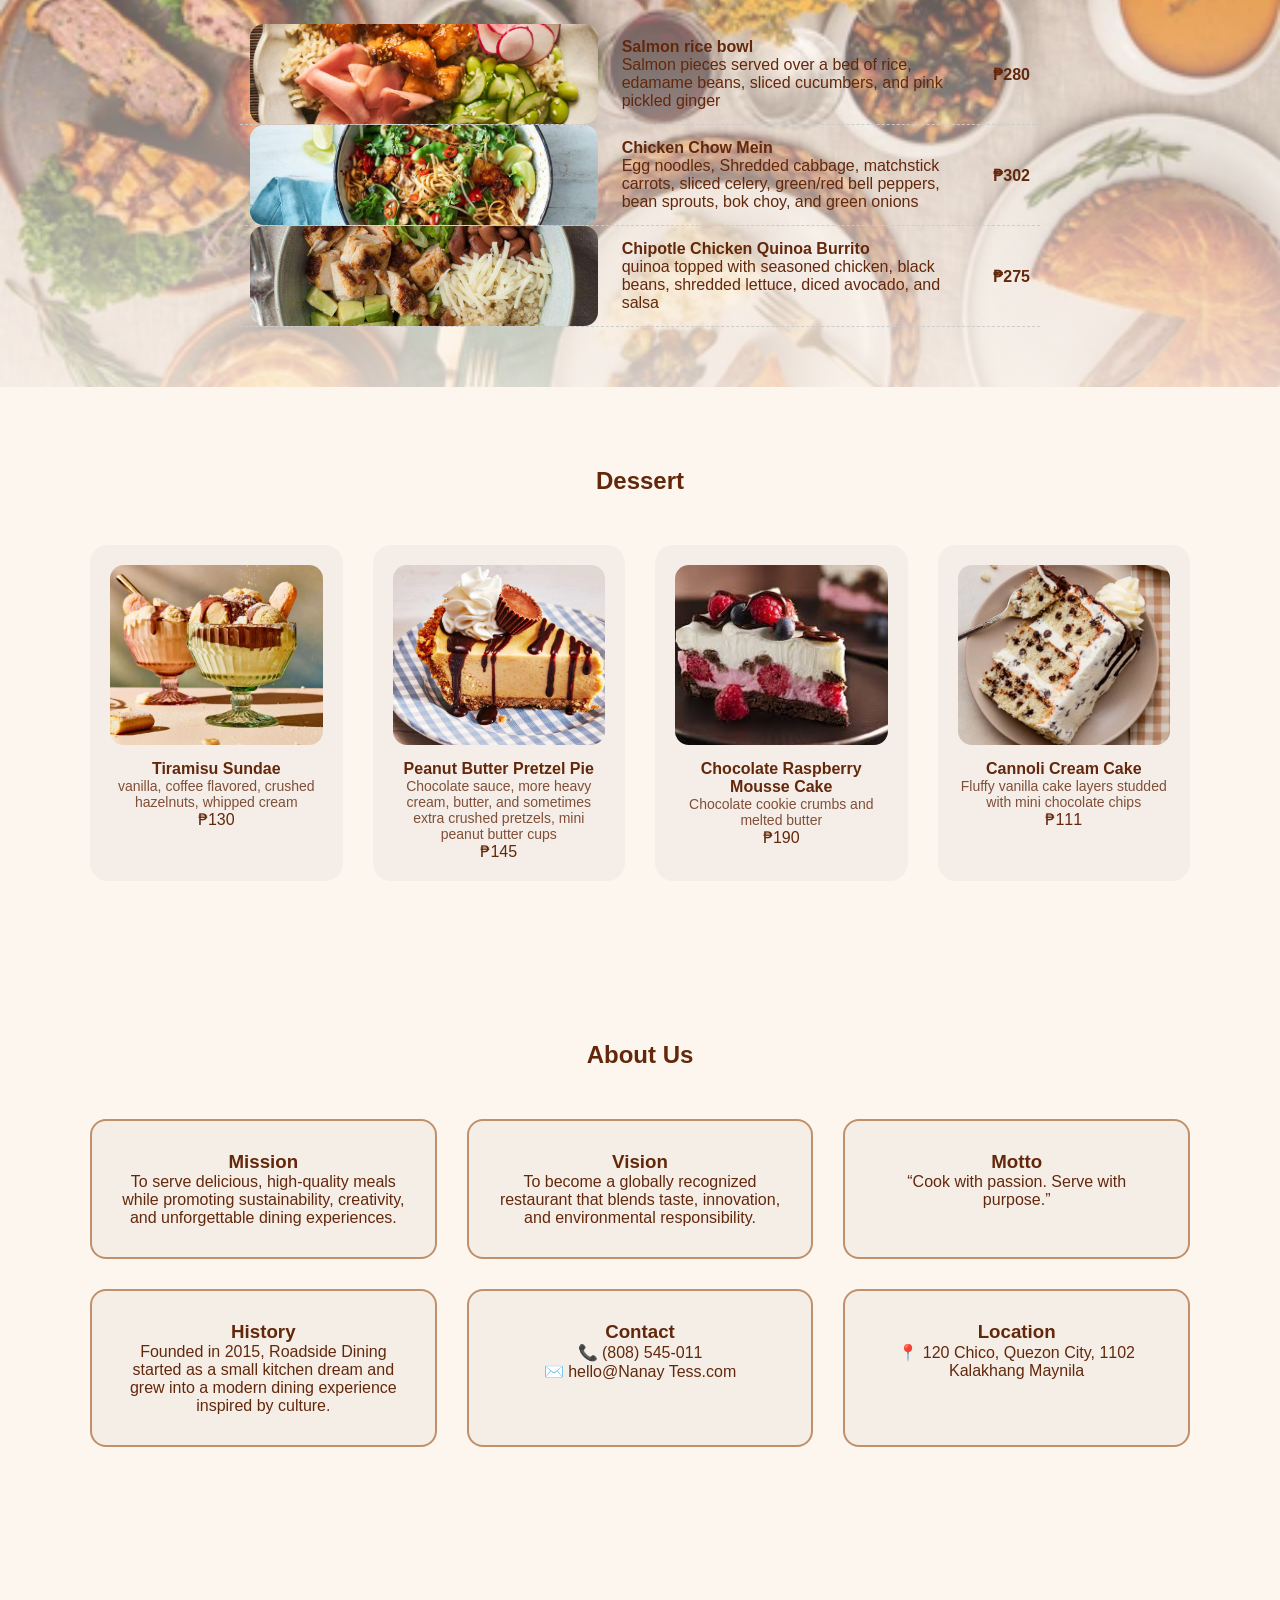
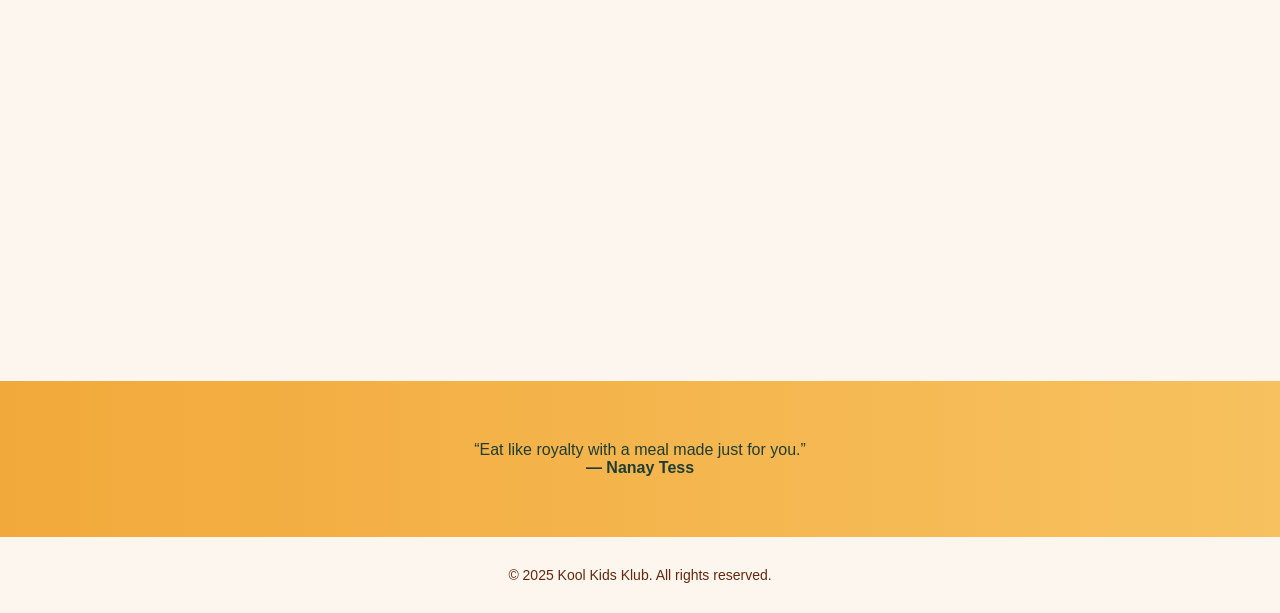
==== commit b87f0dd4: "Fix HTML formatting and restore original content" ====
--- a/company/index3.html
+++ b/company/index3.html
@@ -177,7 +177,7 @@
       <h3>Contact</h3>
       <p>📞 (808) 545-011<br />✉️ hello@Nanay Tess.com</p>
     </div>
-    <div>
+    <div class="about-card">
       <h3>Location</h3>
       <p>📍 120 Chico, Quezon City, 1102 Kalakhang Maynila</p>
     </div>
